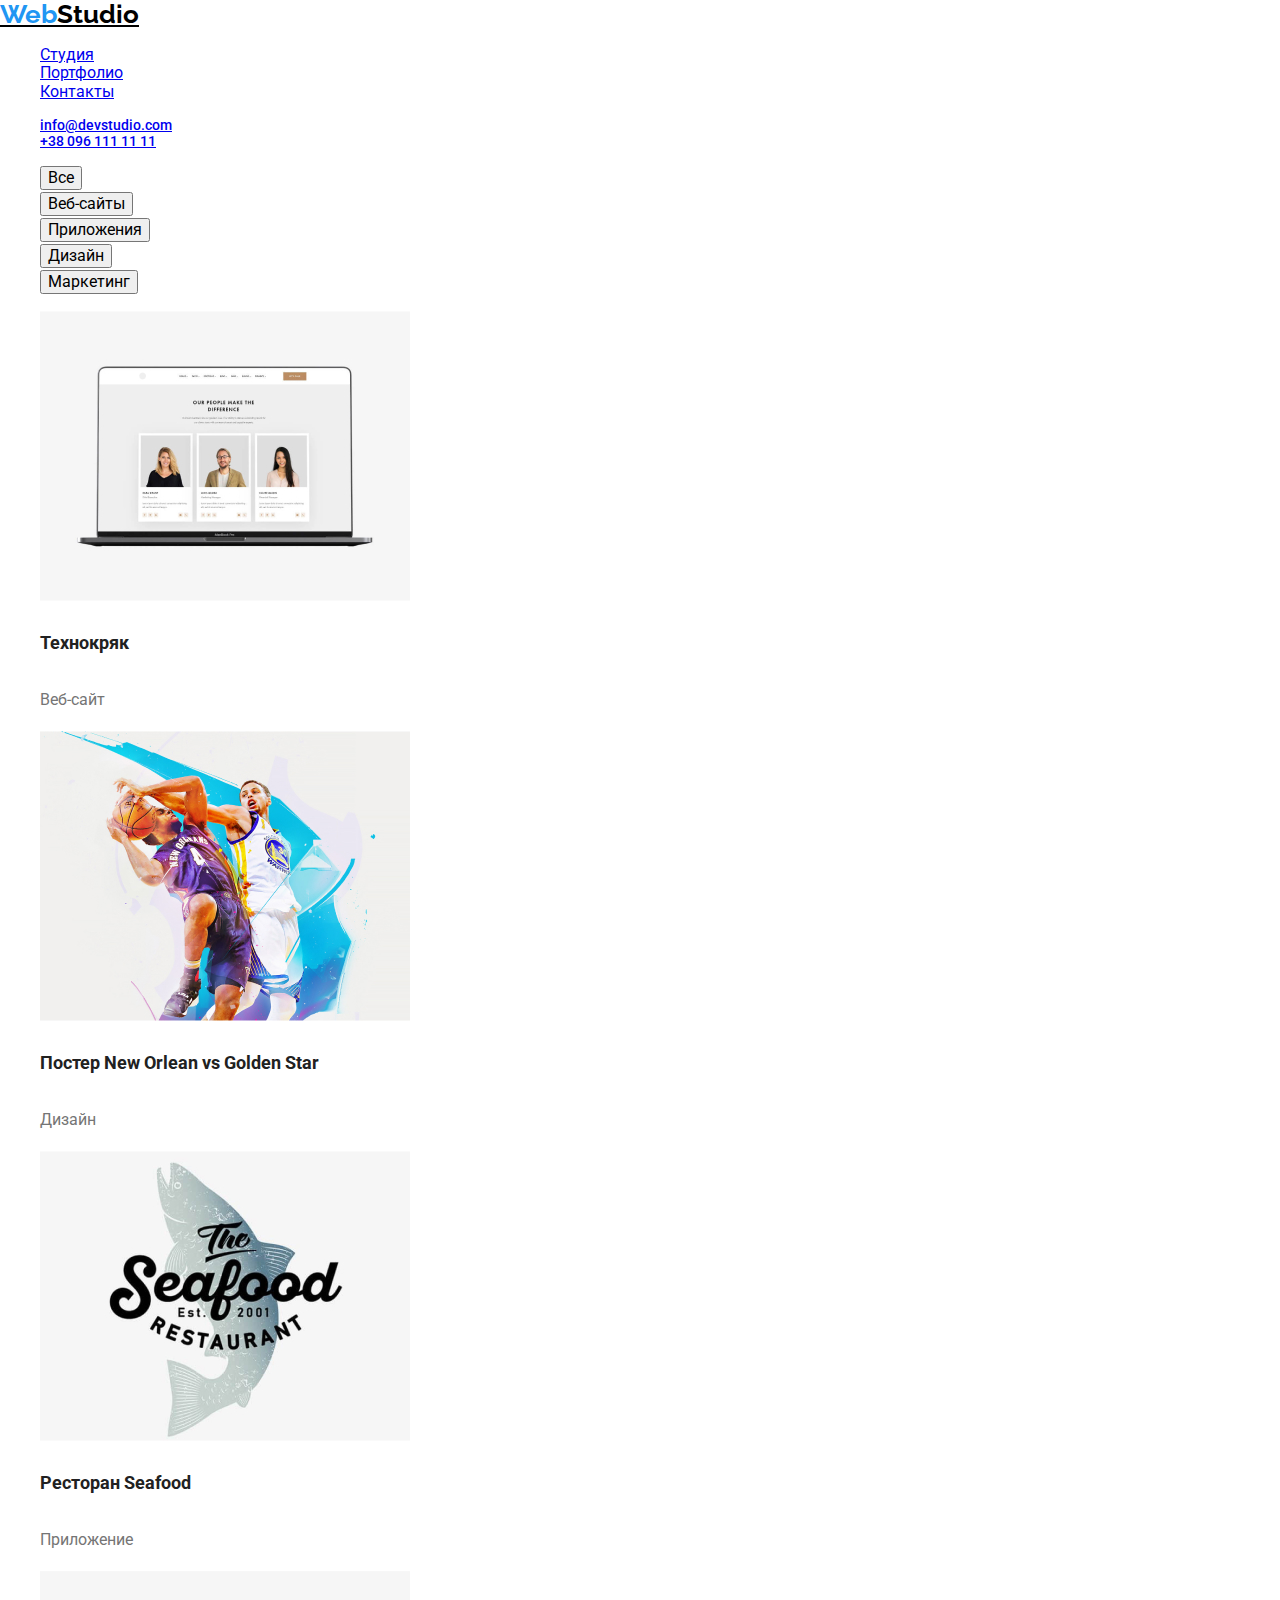
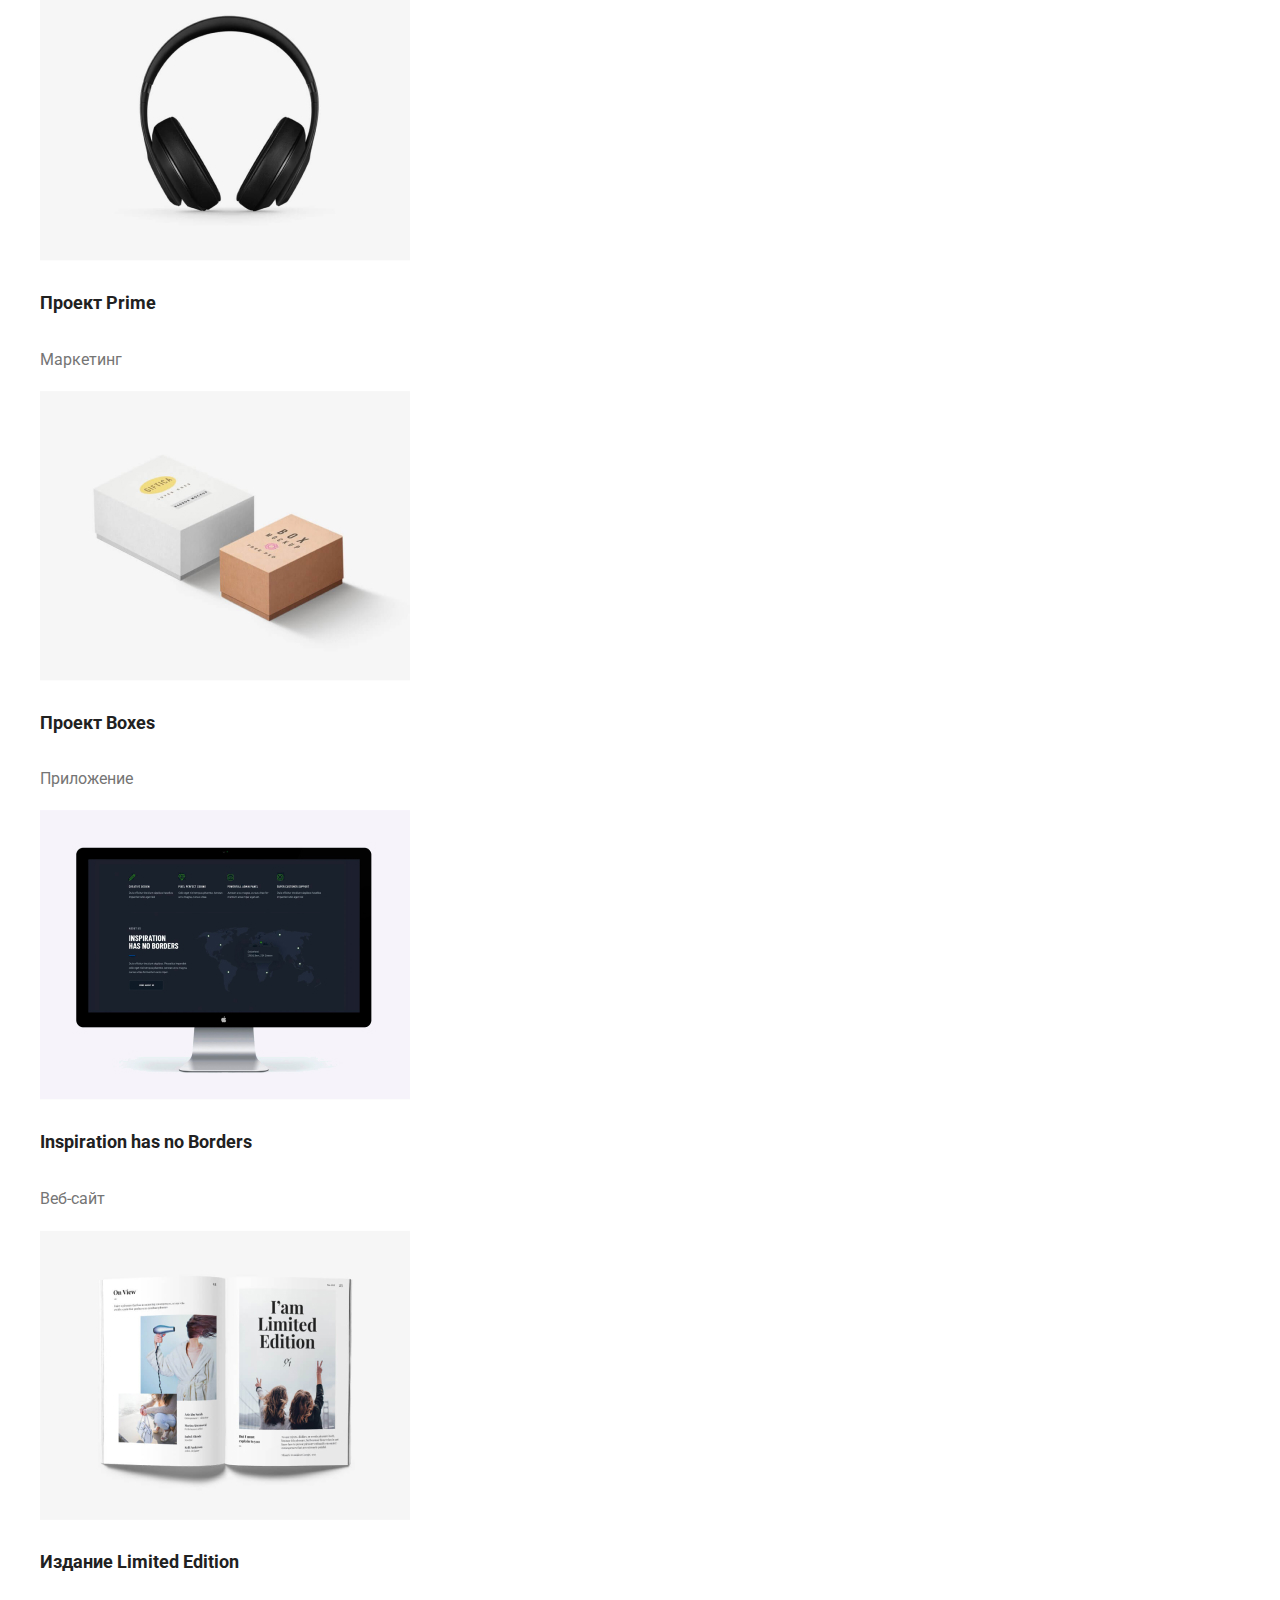
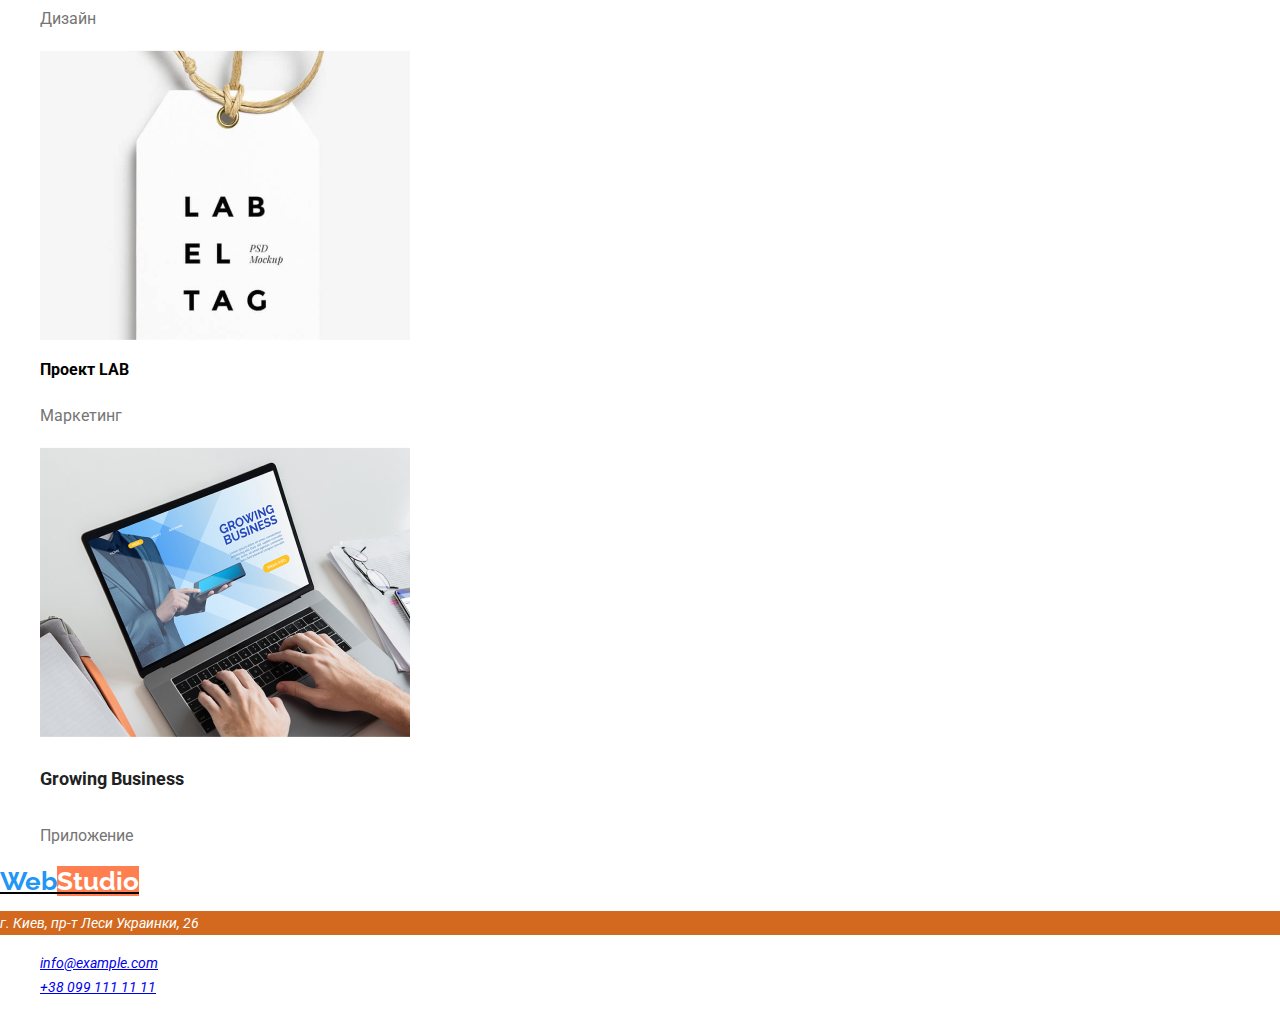
==== portfolio.html @ baea77ef "add index.html" ====
<!DOCTYPE html>
<html lang="ru">
<head>
    <meta charset="UTF-8">
    <meta name="viewport" content="width=device-width, initial-scale=1.0">
    <title>Portfolio</title>
    <link rel="stylesheet" href="https://cdnjs.cloudflare.com/ajax/libs/modern-normalize/1.0.0/modern-normalize.min.css" />
    <link rel="preconnect" href="https://fonts.gstatic.com">
    <link rel="stylesheet" href="https://fonts.googleapis.com/css2?family=Raleway:wght@700&family=Roboto:wght@400;500;700;900&display=swap">
    <link rel="stylesheet" href="./css/portfoliostyles.css">
    <link rel="stylesheet" href="./css/commonstyles.css">
</head>
<body>
    <header class="page-header">
        <a class="logo" href="#"><span class="logo-web">Web</span>Studio</a>
        <nav class="menu-nav">
            <ul>
                <li><a class="link" href="./index.html">Студия</a></li>
                <li><a class="link" href="./portfolio.html">Портфолио</a></li>
                <li><a class="link" href="#">Контакты</a></li>
            </ul>
        </nav>
        <ul class="contacts-header">
            <li class="contacts-header-items"><a class="link" href="mailto:info@devstudio.com">info@devstudio.com</a></li>
            <li class="contacts-header-items"><a class="link" href="tel:+380961111111">+38 096 111 11 11</a></li>
        </ul>
    </header>
    <main>
        <section class="btn">
            <ul class="list-btn">
                <li class="item-btn"><button>Все</button></li>
                <li class="item-btn"><button>Веб-сайты</button></li>
                <li class="item-btn"><button>Приложения</button></li>
                <li class="item-btn"><button>Дизайн</button></li>
                <li class="item-btn"><button>Маркетинг</button></li>
            </ul>
        </section>
        <section class="projects">
            <ul>
                <li class="projects-list">
                    <img src="./images/technokriak.jpg" alt="Технокряк">
                    <h4 class="projects-title">Технокряк</h4>
                    <p class="projects-text">Веб-сайт</p>
                </li>
                <li class="projects-list">
                    <img src="./images/poster.jpg" alt="Постер New Orlean vs Golden Star">
                    <h4 class="projects-title">Постер New Orlean vs Golden Star</h4>
                    <p class="projects-text">Дизайн</p>
                </li>
                <li class="projects-list">
                    <img src="./images/seafood.jpg" alt="Ресторан Seafood">
                    <h4 class="projects-title">Ресторан Seafood</h4>
                    <p class="projects-text">Приложение</p>
                </li>
                <li class="projects-list">
                    <img src="./images/prime.jpg" alt="Проект Prime">
                    <h4 class="projects-title">Проект Prime</h4>
                    <p class="projects-text">Маркетинг</p>
                </li>
                <li class="projects-list">
                    <img src="./images/boxes.jpg" alt="Проект Boxes">
                    <h4 class="projects-title">Проект Boxes</h4>
                    <p class="projects-text">Приложение</p>
                </li>
                <li class="projects-list">
                    <img src="./images/inspiration.jpg" alt="Inspiration has no Borders">
                    <h4 class="projects-title">Inspiration has no Borders</h4>
                    <p class="projects-text">Веб-сайт</p>
                </li>
                <li class="projects-list">
                    <img src="./images/limited_edition.jpg" alt="Издание Limited Edition">
                    <h4 class="projects-title">Издание Limited Edition</h4>
                    <p class="projects-text">Дизайн</p>
                </li>
                <li class="projects-list">
                    <img src="./images/project_lab.jpg" alt="Проект LAB">
                    <h4 class="project-title">Проект LAB</h4>
                    <p class="projects-text">Маркетинг</p>
                </li>
                <li class="projects-list">
                    <img src="./images/growing_business.jpg" alt="Growing Business">
                    <h4 class="projects-title">Growing Business</h4>
                    <p class="projects-text">Приложение</p>
                </li>
            </ul>
        </section>
    </main>
    <footer class="footer">
        <a class="logo" href="#"><span class="logo-web">Web</span><span class="logo-studio">Studio</span></a>
        <address class="adress">
            <p class="adress-text">г. Киев, пр-т Леси Украинки, 26</p>
            <ul class="contacts">
                <li class="contacts-items"><a class="link" href="mailto:info@example.com">info@example.com</a></li>
                <li class="contacts-items"><a class="link" href="tel:+380991111111">+38 099 111 11 11</a></li>
            </ul>
        </address>
    </footer>
</body>
</html>
---- css/portfoliostyles.css ----
.btn {
}
.list-btn {
}
.item-btn {
  color: var(--black-text);
  font-weight: 500;
  font-size: 16px;
  line-height: 26px;
}

.projects {
}
.projects-list {
}
.projects-title {
  color: var(--black-text);
  font-weight: 700;
  font-size: 18px;
  line-height: 36px;
}
.projects-text {
  color: var(--gray-text);
  font-weight: 400;
  font-size: 16px;
  line-height: 30px;
}
---- css/commonstyles.css ----
/* перемінні кольорів = всі кольори на сторінці, :root означає застосування для всього документу */
:root {
  --blue-text: rgba(33, 150, 243, 1);

  --black: rgba(0, 0, 0, 1);
  --black-text: rgba(33, 33, 33, 1);

  --gray-text: rgba(117, 117, 117, 1);
  --gray-light: rgba(255, 255, 255, 0.6);

  --white-text: rgba(255, 255, 255, 1);
}

/* зробити невидимим заголовок */
.visually-hidden {
  position: absolute;
  width: 1px;
  height: 1px;
  margin: -1px;
  border: 0;
  padding: 0;

  white-space: nowrap;
  clip-path: inset(100%);
  clip: rect(0 0 0 0);
  overflow: hidden;
}

/* щоб прибрати крапки із списка */
ul {
  list-style: none;
}

img {
  display: block;
  max: width 100%;
  height: auto;
}

body {
  font-family: "Roboto", sans-serif;
}

.page-header {
}

.logo {
  font-family: "Raleway", sans-serif;
  color: var(--black);
  font-weight: 700;
  font-size: 26px;
  line-height: 30, 52px;
}

.logo-web {
  color: var(--blue-text);
}

.logo-studio {
  color: var(--white-text);
  /* тимчасово */
  background-color: coral;
}
.menu-nav {
}

.link:hover,
.link:focus {
  color: var(--blue-text);
}

.contacts-header {
}

.contacts-header-items {
  color: var(--gray-text);
  font-weight: 500;
  font-size: 14px;
  line-height: 16px;
}

.footer {
}

.adress {
}

.adress-text {
  color: var(--white-text);
  font-weight: 400;
  font-size: 14px;
  line-height: 24px;
  /* тимчасово */
  background-color: chocolate;
}

.contacts {
}

.contacts-items {
  color: var(--gray-light);
  font-weight: normal;
  font-size: 14px;
  line-height: 24px;
}
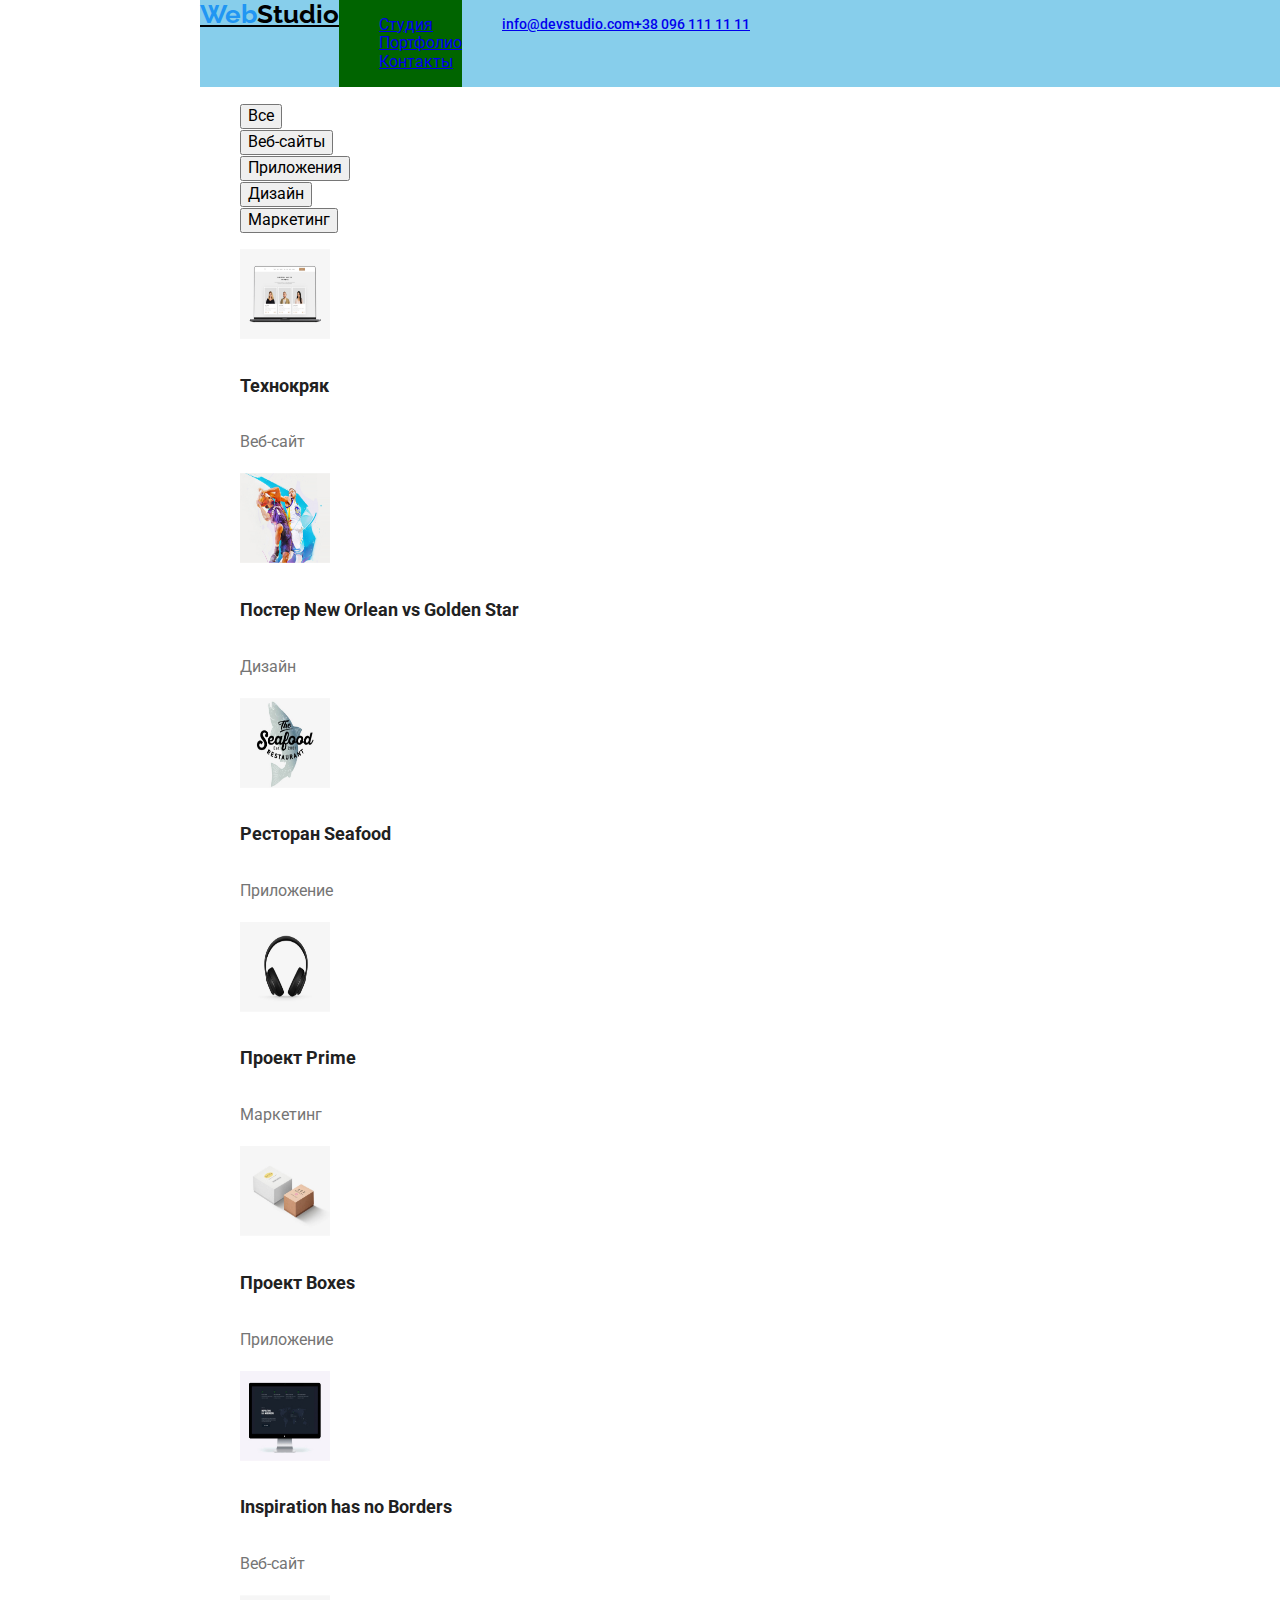
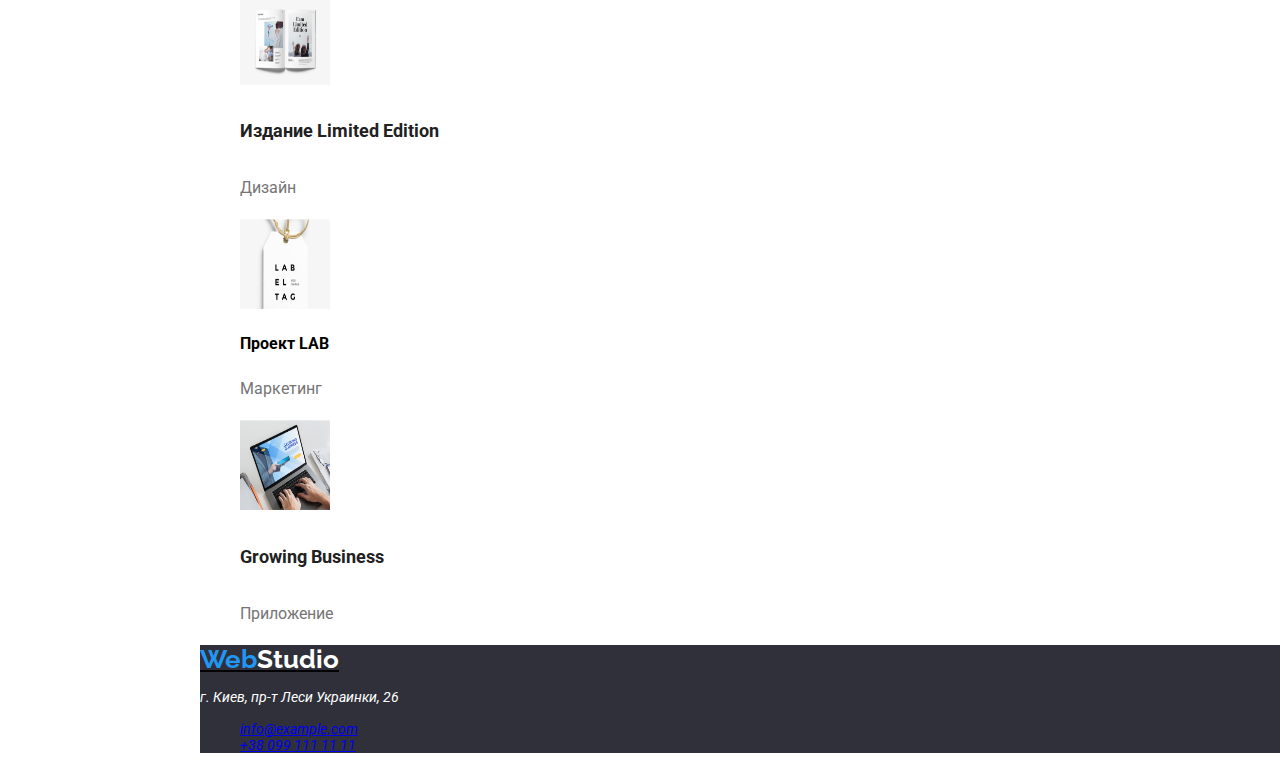
==== commit d05d6fff: "add index.html" ====
--- a/portfolio.html
+++ b/portfolio.html
@@ -11,89 +11,117 @@
     <link rel="stylesheet" href="./css/commonstyles.css">
 </head>
 <body>
-    <header class="page-header">
-        <a class="logo" href="#"><span class="logo-web">Web</span>Studio</a>
-        <nav class="menu-nav">
-            <ul>
-                <li><a class="link" href="./index.html">Студия</a></li>
-                <li><a class="link" href="./portfolio.html">Портфолио</a></li>
-                <li><a class="link" href="#">Контакты</a></li>
+    <div class="container">
+
+
+        <header class="page-header">
+            <a class="logo" href="./index.html"><span class="web">Web</span>Studio</a>
+            
+            <nav class="menu-nav">
+                <ul>
+                    <li><a class="link" href="./index.html">Студия</a></li>
+                    <li><a class="link" href="./portfolio.html">Портфолио</a></li>
+                    <li><a class="link" href="#">Контакты</a></li>
+                </ul>
+            </nav>
+            
+            <ul class="contacts-header">
+                <li class="contacts-header-items"><a class="link" href="mailto:info@devstudio.com">info@devstudio.com</a></li>
+                <li class="contacts-header-items"><a class="link" href="tel:+380961111111">+38 096 111 11 11</a></li>
             </ul>
-        </nav>
-        <ul class="contacts-header">
-            <li class="contacts-header-items"><a class="link" href="mailto:info@devstudio.com">info@devstudio.com</a></li>
-            <li class="contacts-header-items"><a class="link" href="tel:+380961111111">+38 096 111 11 11</a></li>
-        </ul>
-    </header>
-    <main>
-        <section class="btn">
-            <ul class="list-btn">
-                <li class="item-btn"><button>Все</button></li>
-                <li class="item-btn"><button>Веб-сайты</button></li>
-                <li class="item-btn"><button>Приложения</button></li>
-                <li class="item-btn"><button>Дизайн</button></li>
-                <li class="item-btn"><button>Маркетинг</button></li>
-            </ul>
-        </section>
-        <section class="projects">
-            <ul>
-                <li class="projects-list">
-                    <img src="./images/technokriak.jpg" alt="Технокряк">
-                    <h4 class="projects-title">Технокряк</h4>
-                    <p class="projects-text">Веб-сайт</p>
-                </li>
-                <li class="projects-list">
-                    <img src="./images/poster.jpg" alt="Постер New Orlean vs Golden Star">
-                    <h4 class="projects-title">Постер New Orlean vs Golden Star</h4>
-                    <p class="projects-text">Дизайн</p>
-                </li>
-                <li class="projects-list">
-                    <img src="./images/seafood.jpg" alt="Ресторан Seafood">
-                    <h4 class="projects-title">Ресторан Seafood</h4>
-                    <p class="projects-text">Приложение</p>
-                </li>
-                <li class="projects-list">
-                    <img src="./images/prime.jpg" alt="Проект Prime">
-                    <h4 class="projects-title">Проект Prime</h4>
-                    <p class="projects-text">Маркетинг</p>
-                </li>
-                <li class="projects-list">
-                    <img src="./images/boxes.jpg" alt="Проект Boxes">
-                    <h4 class="projects-title">Проект Boxes</h4>
-                    <p class="projects-text">Приложение</p>
-                </li>
-                <li class="projects-list">
-                    <img src="./images/inspiration.jpg" alt="Inspiration has no Borders">
-                    <h4 class="projects-title">Inspiration has no Borders</h4>
-                    <p class="projects-text">Веб-сайт</p>
-                </li>
-                <li class="projects-list">
-                    <img src="./images/limited_edition.jpg" alt="Издание Limited Edition">
-                    <h4 class="projects-title">Издание Limited Edition</h4>
-                    <p class="projects-text">Дизайн</p>
-                </li>
-                <li class="projects-list">
-                    <img src="./images/project_lab.jpg" alt="Проект LAB">
-                    <h4 class="project-title">Проект LAB</h4>
-                    <p class="projects-text">Маркетинг</p>
-                </li>
-                <li class="projects-list">
-                    <img src="./images/growing_business.jpg" alt="Growing Business">
-                    <h4 class="projects-title">Growing Business</h4>
-                    <p class="projects-text">Приложение</p>
-                </li>
-            </ul>
-        </section>
-    </main>
-    <footer class="footer">
-        <a class="logo" href="#"><span class="logo-web">Web</span><span class="logo-studio">Studio</span></a>
-        <address class="adress">
-            <p class="adress-text">г. Киев, пр-т Леси Украинки, 26</p>
-            <ul class="contacts">
-                <li class="contacts-items"><a class="link" href="mailto:info@example.com">info@example.com</a></li>
-                <li class="contacts-items"><a class="link" href="tel:+380991111111">+38 099 111 11 11</a></li>
-            </ul>
-        </address>
-    </footer>
+
+        </header>
+
+
+        <main>
+            <section class="btn">
+                <ul class="list-btn">
+                    <li class="item-btn"><button>Все</button></li>
+                    <li class="item-btn"><button>Веб-сайты</button></li>
+                    <li class="item-btn"><button>Приложения</button></li>
+                    <li class="item-btn"><button>Дизайн</button></li>
+                    <li class="item-btn"><button>Маркетинг</button></li>
+                </ul>
+            </section>
+
+            <section class="projects">
+
+                <ul>
+                    <li class="projects-list">
+                        <img src="./images/technokriak.jpg" alt="Технокряк">
+                        <h4 class="projects-title">Технокряк</h4>
+                        <p class="projects-text">Веб-сайт</p>
+                    </li>
+
+                    <li class="projects-list">
+                        <img src="./images/poster.jpg" alt="Постер New Orlean vs Golden Star">
+                        <h4 class="projects-title">Постер New Orlean vs Golden Star</h4>
+                        <p class="projects-text">Дизайн</p>
+                    </li>
+
+                    <li class="projects-list">
+                        <img src="./images/seafood.jpg" alt="Ресторан Seafood">
+                        <h4 class="projects-title">Ресторан Seafood</h4>
+                        <p class="projects-text">Приложение</p>
+                    </li>
+
+                    <li class="projects-list">
+                        <img src="./images/prime.jpg" alt="Проект Prime">
+                        <h4 class="projects-title">Проект Prime</h4>
+                        <p class="projects-text">Маркетинг</p>
+                    </li>
+
+                    <li class="projects-list">
+                        <img src="./images/boxes.jpg" alt="Проект Boxes">
+                        <h4 class="projects-title">Проект Boxes</h4>
+                        <p class="projects-text">Приложение</p>
+                    </li>
+
+                    <li class="projects-list">
+                        <img src="./images/inspiration.jpg" alt="Inspiration has no Borders">
+                        <h4 class="projects-title">Inspiration has no Borders</h4>
+                        <p class="projects-text">Веб-сайт</p>
+                    </li>
+
+                    <li class="projects-list">
+                        <img src="./images/limited_edition.jpg" alt="Издание Limited Edition">
+                        <h4 class="projects-title">Издание Limited Edition</h4>
+                        <p class="projects-text">Дизайн</p>
+                    </li>
+
+                    <li class="projects-list">
+                        <img src="./images/project_lab.jpg" alt="Проект LAB">
+                        <h4 class="project-title">Проект LAB</h4>
+                        <p class="projects-text">Маркетинг</p>
+                    </li>
+
+                    <li class="projects-list">
+                        <img src="./images/growing_business.jpg" alt="Growing Business">
+                        <h4 class="projects-title">Growing Business</h4>
+                        <p class="projects-text">Приложение</p>
+                    </li>
+
+                </ul>
+            </section>
+        </main>
+
+
+        <footer class="footer">
+            <a class="logo" href="#"><span class="web">Web</span><span class="studio">Studio</span></a>
+            
+            <address class="adress">
+                <p class="adress-text">г. Киев, пр-т Леси Украинки, 26</p>
+                
+                <ul class="contacts">
+                    <li class="contacts-items"><a class="link" href="mailto:info@example.com">info@example.com</a></li>
+                    <li class="contacts-items"><a class="link" href="tel:+380991111111">+38 099 111 11 11</a></li>
+                </ul>
+
+            </address>
+
+        </footer>
+
+
+    </div>
 </body>
 </html>
--- a/css/commonstyles.css
+++ b/css/commonstyles.css
@@ -9,6 +9,20 @@
   --gray-light: rgba(255, 255, 255, 0.6);
 
   --white-text: rgba(255, 255, 255, 1);
+
+  --grphite-backraund: rgba(47, 48, 58, 1);
+}
+
+body {
+  font-family: "Roboto", sans-serif;
+}
+.container {
+  /* margin-left: 0px;
+  margin-right: 0px; */
+
+  margin-left: 200px;
+  margin-right: 200px;
+  width: 1600px;
 }
 
 /* зробити невидимим заголовок */
@@ -32,54 +46,71 @@
 }
 
 img {
-  display: block;
-  max: width 100%;
-  height: auto;
-}
-
-body {
-  font-family: "Roboto", sans-serif;
+  display: inline-flex;
+  width: 90px;
+  height: 90px;
 }
 
 .page-header {
+  background-color: skyblue;
+  margin-left: 0px;
+  margin-right: 0px;
+  display: flex;
 }
 
+/* дизайн логотипу */
 .logo {
   font-family: "Raleway", sans-serif;
   color: var(--black);
   font-weight: 700;
   font-size: 26px;
-  line-height: 30, 52px;
 }
 
-.logo-web {
+.logo > .web {
   color: var(--blue-text);
 }
 
-.logo-studio {
+.logo > .studio {
   color: var(--white-text);
-  /* тимчасово */
-  background-color: coral;
-}
-.menu-nav {
 }
 
+.menu-nav {
+  background-color: darkgreen;
+  /* display: flex;
+  flex-direction: row; */
+}
+
+.manu-nav-items {
+}
+
+/* колір силок навігації */
+.nav {
+  color: var(--black-text);
+}
+
+/* всі посилання при ховері */
 .link:hover,
-.link:focus {
+.link:focus,
+.link:active {
   color: var(--blue-text);
 }
 
 .contacts-header {
+  display: flex;
+}
+
+/* колір посилань тел і мейл в хедері */
+.cont {
+  color: var(--gray-text);
 }
 
 .contacts-header-items {
-  color: var(--gray-text);
   font-weight: 500;
   font-size: 14px;
-  line-height: 16px;
 }
 
 .footer {
+  background-color: var(--grphite-backraund);
 }
 
 .adress {
@@ -89,17 +120,16 @@
   color: var(--white-text);
   font-weight: 400;
   font-size: 14px;
-  line-height: 24px;
-  /* тимчасово */
-  background-color: chocolate;
 }
 
 .contacts {
 }
 
 .contacts-items {
-  color: var(--gray-light);
   font-weight: normal;
   font-size: 14px;
-  line-height: 24px;
 }
+
+.contfooter {
+  color: var(--gray-light);
+}
